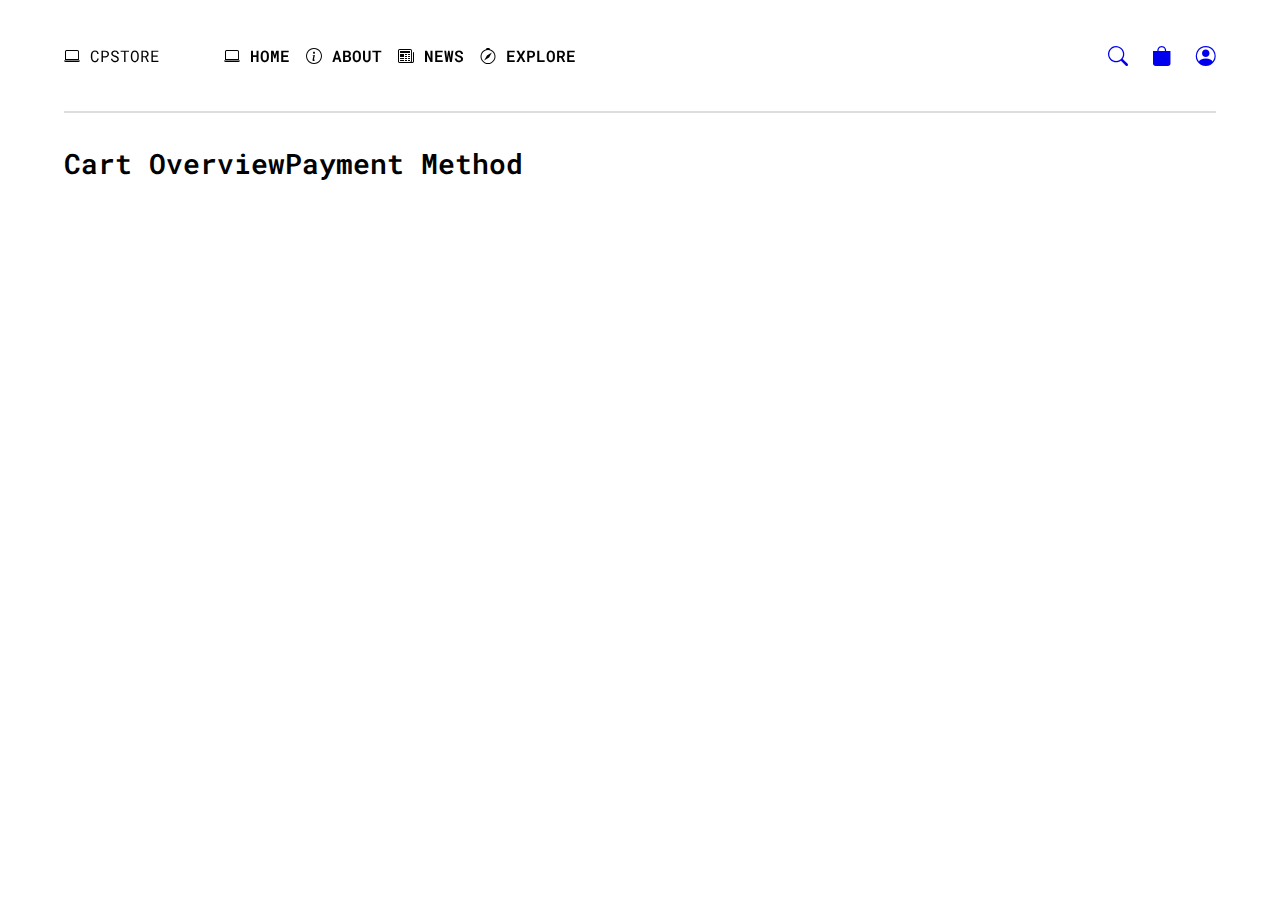
==== payment.html @ 53b77b37 "new update patch marketplace" ====
<!DOCTYPE html>
<html lang="en">
  <head>
    <meta charset="UTF-8" />
    <meta name="viewport" content="width=device-width, initial-scale=1.0" />
    <link
      rel="stylesheet"
      href="https://meyerweb.com/eric/tools/css/reset/reset.css"
    />
    <link rel="preconnect" href="https://fonts.googleapis.com" />
    <link rel="preconnect" href="https://fonts.gstatic.com" crossorigin />
    <link
      href="https://fonts.googleapis.com/css2?family=Roboto+Mono:ital,wght@0,100..700;1,100..700&display=swap"
      rel="stylesheet"
    />
    <link
      rel="stylesheet"
      href="https://cdn.jsdelivr.net/npm/bootstrap-icons@1.11.3/font/bootstrap-icons.min.css"
    />
    <link
      rel="stylesheet"
      href="https://fonts.googleapis.com/css2?family=Material+Symbols+Outlined:opsz,wght,FILL,GRAD@20..48,100..700,0..1,-50..200"
    />
    <script
      src="https://code.jquery.com/jquery-3.7.1.min.js"
      integrity="sha256-/JqT3SQfawRcv/BIHPThkBvs0OEvtFFmqPF/lYI/Cxo="
      crossorigin="anonymous"
    ></script>
    <link rel="stylesheet" href="styles/base.css" />
    <link rel="stylesheet" href="styles/payment.css" />
    <title>Payment P</title>
  </head>
  <body>
    <header class="mobile-nav">
      <div class="menu-toggle">
        <i class="bi bi-list"></i>
      </div>
      <div class="user-nav">
        <a href="#search" class="search-icon" aria-label="Search">
          <i class="bi bi-search"></i>
        </a>
        <a href="#cart" class="cart-icon" aria-label="Shopping Cart">
          <i class="bi bi-bag-fill"></i>
        </a>
        <a href="#profile" class="profile-icon" aria-label="User Profile">
          <i class="bi bi-person-circle"></i>
        </a>
      </div>
      <div class="menu-overlay">
        <nav>
          <a href="#"><i class="bi bi-laptop"></i> Home</a>
          <a href="#about"><i class="bi bi-info-circle"></i> About</a>
          <a href="#news"><i class="bi bi-newspaper"></i> News</a>
          <a href="./search.html"><i class="bi bi-compass"></i> Explore</a>
        </nav>
      </div>
    </header>
    <div class="menu-backdrop"></div>

    <!-- Navigasi Desktop -->
    <header class="desktop-nav">
      <div class="logo flex-center">
        <i class="bi bi-laptop"></i>
        <span>CPSTORE</span>
      </div>
      <nav>
        <a href="#device"><i class="bi bi-laptop"></i> Home</a>
        <a href="#about"><i class="bi bi-info-circle"></i> About</a>
        <a href="#news"><i class="bi bi-newspaper"></i> News</a>
        <a href="./search.html"><i class="bi bi-compass"></i> Explore</a>
      </nav>
      <div class="user-nav">
        <a href="#search" class="search-icon" aria-label="Search"
          ><i class="bi bi-search"></i
        ></a>
        <a href="#cart" class="cart-icon" aria-label="Shopping Cart"
          ><i class="bi bi-bag-fill"></i
        ></a>
        <a href="#profile" class="profile-icon" aria-label="User Profile"
          ><i class="bi bi-person-circle"></i
        ></a>
      </div>
    </header>
    <main>
      <section class="cart-overview">
        <h2 class="section-title">Cart Overview</h2>
      </section>
      <section class="payment-form">
        <h2 class="section-title">Payment Method</h2>
        <div class="">
          <div></div>
        </div>
      </section>
    </main>
  </body>
</html>
---- styles/base.css ----
html,
body {
  padding: 0 2rem;
  font-family: "Roboto Mono", monospace;
  font-optical-sizing: auto;
  font-style: normal;
}
/* navbar mode p */
:root {
  --primary: #ff2e8b;
  --secondary: #ffd8ea;
}

* {
  box-sizing: border-box;
  border: none;
  margin: 0;
  padding: 0;
  top: 0;
  left: 0;
  background: none;
  outline: none;
}
/* search-bar rules */
input {
  text-align: left;
}
#search-input {
  text-align: left;
}
h2 {
  font-size: 1.75rem;
  font-weight: 600;
}

header {
  position: sticky;
  top: 0;
  z-index: 100;
  background-color: transparent;
  border-bottom: 2px solid #ddd;
  height: 12.5vh;
  backdrop-filter: blur(3pc);
  width: 100%;
  justify-content: center;
  gap: 4rem;
  position: sticky;
  display: flex;
  justify-content: space-between;
  align-items: center;
  justify-items: center;
  margin-bottom: 2rem;
}

header .icon {
  height: 100%;
  font-size: 2rem;
}

nav {
  display: flex;
  margin-right: auto;
  gap: 1rem;
}

nav a {
  color: black;
  text-decoration: none;
  text-transform: uppercase;
  font-weight: 600;
}

.user-nav {
  display: flex;
  gap: 1.5rem;
}

.user-nav > * {
  display: block;
  font-size: 1.25rem;
}
@media screen and (max-width: 768px) {
  main {
    grid-template-columns: 100%;
  }
  .desktop-nav {
    display: none;
  }
  body,
  html {
    padding: 0;
    margin: 0;
    overflow-x: hidden;
  }
  .mobile-nav {
    display: flex;
    justify-content: space-between;
    align-items: center;
    height: 60px;
    position: fixed;
    top: 0;
    left: 0;
    width: 100%;
    background-color: #fff;
    box-shadow: 0 2px 5px rgba(0, 0, 0, 0.1);
    z-index: 1000;
    padding: 0 15px;
  }

  .menu-toggle {
    font-size: 30px;
    cursor: pointer;
  }

  .menu-overlay {
    display: block;
    position: fixed;
    top: 0;
    left: -100%;
    height: 100%;
    width: 50%;
    max-width: 300px;
    background-color: transparent;
    box-shadow: 2px 0 5px rgba(0, 0, 0, 0.1);
    transition: left 0.3s ease-in-out;
    z-index: -1;
  }

  .menu-overlay.active {
    left: 0; /* Muncul ke dalam layar */
  }

  .menu-overlay nav {
    display: flex;
    flex-direction: column;
    padding: 80px 30px 30px;
    gap: 1.5rem;
    background-color: #fff;
    height: 100vh;
  }

  .menu-overlay nav a {
    font-size: 18px;
    color: #333;
    text-decoration: none;
    transition: color 0.2s ease;
  }

  .menu-overlay nav a:hover {
    color: var(--primary);
  }

  /* Overlay gelap saat menu aktif */
  .menu-backdrop {
    display: none;
    position: fixed;
    top: 0;
    left: 0;
    width: 100%;
    height: 100%;
    background-color: rgba(0, 0, 0, 0.5);
    z-index: 998;
  }

  .menu-backdrop.active {
    display: block;
  }

  /* Menambahkan gaya untuk user-nav pada mobile-nav */
  .mobile-nav .user-nav {
    display: flex;
    align-items: center;
    gap: 1rem;
  }

  .mobile-nav .user-nav a {
    font-size: 20px;
    text-decoration: none;
    transition: color 0.2s ease;
  }

  .mobile-nav .user-nav a:hover {
    color: var(--primary);
  }

  .mobile-nav .user-nav a i {
    display: flex;
    align-items: center;
    justify-content: center;
  }

  .mobile-nav .user-nav .cart-icon i {
    font-size: 18px;
  }

  .mobile-nav .user-nav a i,
  .hero div,
  section {
    transition: transform 0.3s ease;
  }

  .mobile-nav .user-nav a i:hover,
  div:hover,
  section:hover {
    transform: scale(1);
  }
  .hero {
    margin-top: 4rem;
  }
  
}
@media screen and (min-width: 721px) {
  .mobile-nav,
  .menu-overlay,
  .menu-backdrop {
    display: none;
  }
}
---- styles/payment.css ----
main {
	height: 80vh;
	width: 100%;
	display: flex;
}
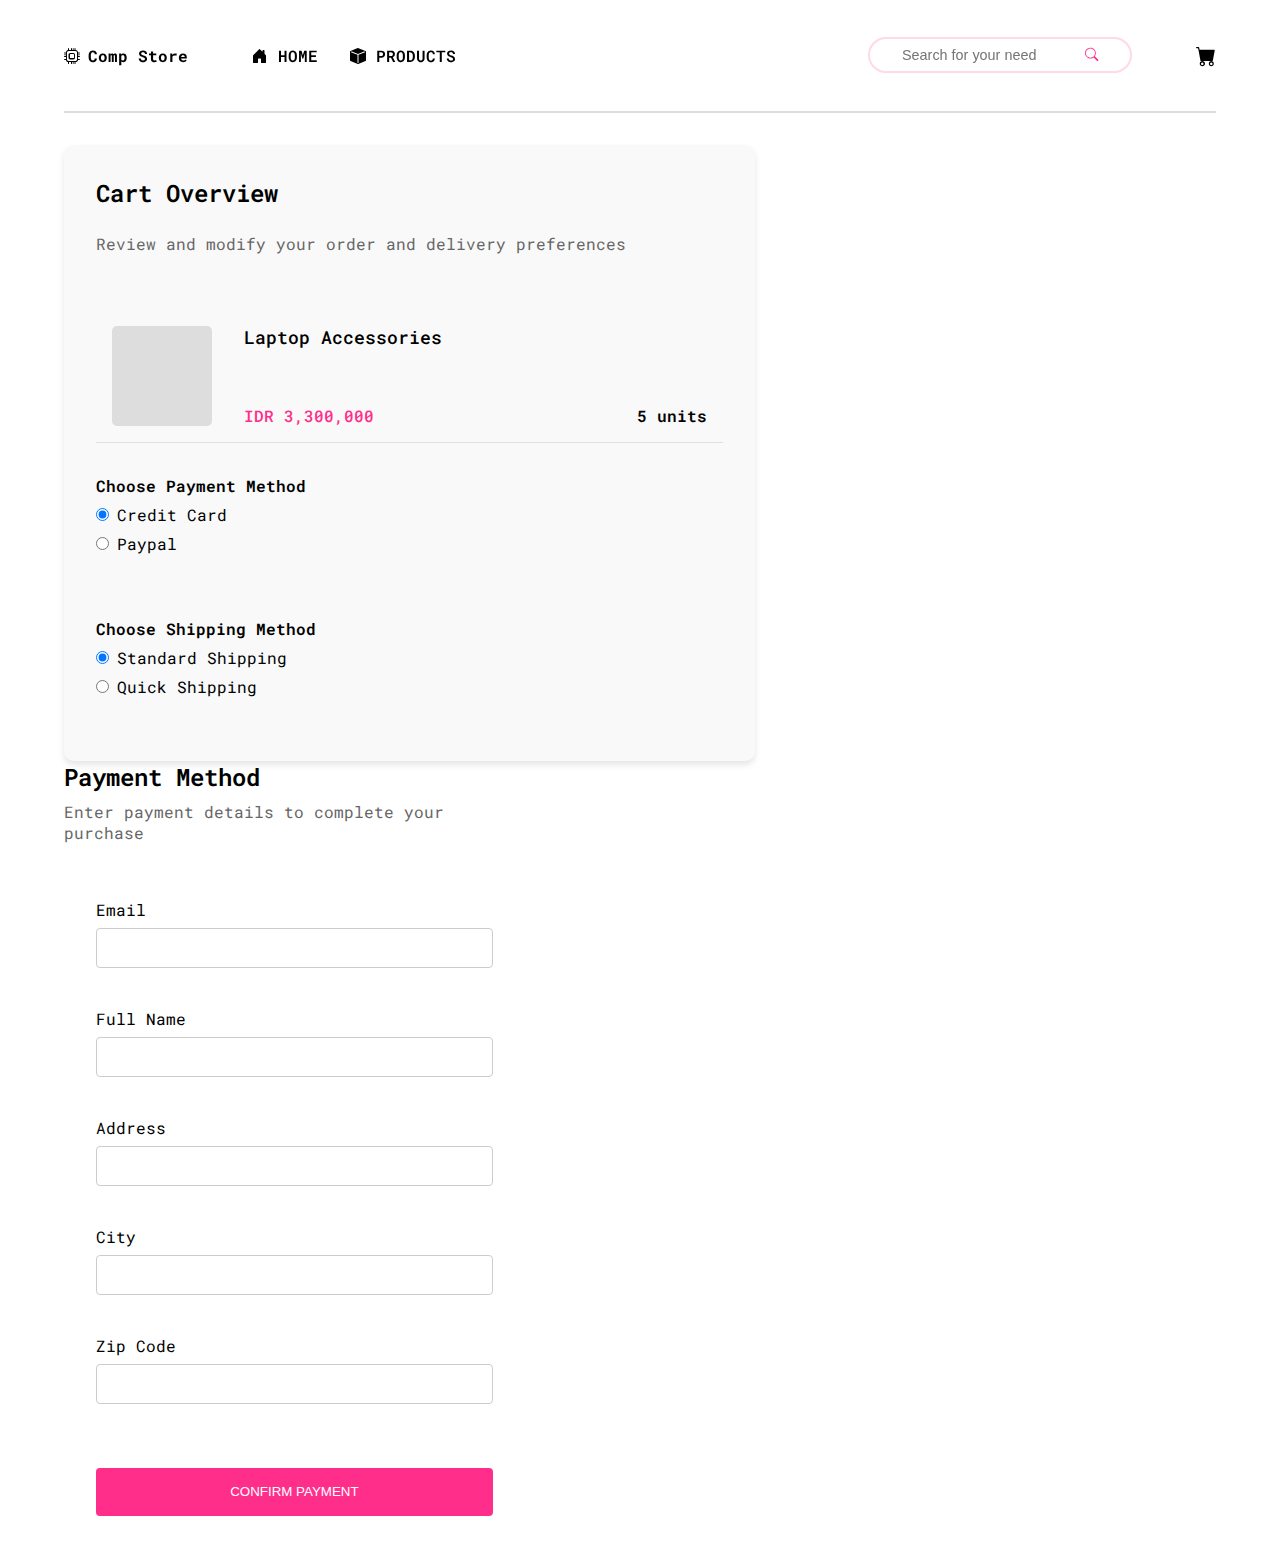
==== commit 12089415: "finishing" ====
--- a/payment.html
+++ b/payment.html
@@ -1,96 +1,157 @@
 <!DOCTYPE html>
 <html lang="en">
-  <head>
-    <meta charset="UTF-8" />
-    <meta name="viewport" content="width=device-width, initial-scale=1.0" />
-    <link
-      rel="stylesheet"
-      href="https://meyerweb.com/eric/tools/css/reset/reset.css"
-    />
-    <link rel="preconnect" href="https://fonts.googleapis.com" />
-    <link rel="preconnect" href="https://fonts.gstatic.com" crossorigin />
-    <link
-      href="https://fonts.googleapis.com/css2?family=Roboto+Mono:ital,wght@0,100..700;1,100..700&display=swap"
-      rel="stylesheet"
-    />
-    <link
-      rel="stylesheet"
-      href="https://cdn.jsdelivr.net/npm/bootstrap-icons@1.11.3/font/bootstrap-icons.min.css"
-    />
-    <link
-      rel="stylesheet"
-      href="https://fonts.googleapis.com/css2?family=Material+Symbols+Outlined:opsz,wght,FILL,GRAD@20..48,100..700,0..1,-50..200"
-    />
-    <script
-      src="https://code.jquery.com/jquery-3.7.1.min.js"
-      integrity="sha256-/JqT3SQfawRcv/BIHPThkBvs0OEvtFFmqPF/lYI/Cxo="
-      crossorigin="anonymous"
-    ></script>
-    <link rel="stylesheet" href="styles/base.css" />
-    <link rel="stylesheet" href="styles/payment.css" />
-    <title>Payment P</title>
-  </head>
-  <body>
-    <header class="mobile-nav">
-      <div class="menu-toggle">
-        <i class="bi bi-list"></i>
-      </div>
+
+<head>
+  <meta charset="UTF-8" />
+  <meta name="viewport" content="width=device-width, initial-scale=1.0" />
+  <link rel="stylesheet" href="https://meyerweb.com/eric/tools/css/reset/reset.css" />
+  <link rel="preconnect" href="https://fonts.googleapis.com" />
+  <link rel="preconnect" href="https://fonts.gstatic.com" crossorigin />
+  <link href="https://fonts.googleapis.com/css2?family=Roboto+Mono:ital,wght@0,100..700;1,100..700&display=swap"
+    rel="stylesheet" />
+  <link rel="stylesheet" href="https://cdn.jsdelivr.net/npm/bootstrap-icons@1.11.3/font/bootstrap-icons.min.css" />
+  <link rel="stylesheet"
+    href="https://fonts.googleapis.com/css2?family=Material+Symbols+Outlined:opsz,wght,FILL,GRAD@20..48,100..700,0..1,-50..200" />
+  <script src="https://code.jquery.com/jquery-3.7.1.min.js"
+    integrity="sha256-/JqT3SQfawRcv/BIHPThkBvs0OEvtFFmqPF/lYI/Cxo=" crossorigin="anonymous"></script>
+  <link rel="stylesheet" href="styles/base.css" />
+  <link rel="stylesheet" href="styles/payment.css" />
+  <title>Payment Product</title>
+</head>
+
+<body>
+  <!-- Navigasi Mobile -->
+  <header class="mobile-nav">
+    <div class="menu-toggle">
+      <i class="bi bi-list"></i>
+    </div>
+    <div class="user-nav">
+      <a href="#search" class="search-icon" aria-label="Search">
+        <i class="bi bi-search"></i>
+      </a>
+      <a href="#cart" class="cart-icon" aria-label="Shopping Cart">
+        <i class="bi bi-bag-fill"></i>
+      </a>
+      <a href="#profile" class="profile-icon" aria-label="User Profile">
+        <i class="bi bi-person-circle"></i>
+      </a>
+    </div>
+    <div class="menu-overlay">
+      <nav>
+        <a href="index.html"><i class="bi bi-laptop"></i> Home</a>
+        <a href="#about"><i class="bi bi-info-circle"></i> About</a>
+        <a href="#news"><i class="bi bi-newspaper"></i> News</a>
+        <a href="search.html"><i class="bi bi-compass"></i> Explore</a>
+      </nav>
+    </div>
+  </header>
+  <div class="menu-backdrop"></div>
+
+  <!-- Navigasi Desktop -->
+  <header class="desktop-nav">
+      <a href="index.html" class="logo flex-center"><i class="bi bi-cpu"></i> Comp Store</a>
+      <nav>
+        <a href="index.html"><i class="bi bi-house-door-fill"></i> Home</a>
+        <a href="product.html"><i class="bi bi-box-fill"></i> Products</a>
+				<form class="search-input" action="search.html">
+					<input
+						type="text"
+						name="search"
+						placeholder="Search for your need"
+					/>
+					<button type="submit">
+						<i class="bi bi-search"></i>
+					</button>
+				</form>
+      </nav>
       <div class="user-nav">
-        <a href="#search" class="search-icon" aria-label="Search">
-          <i class="bi bi-search"></i>
-        </a>
-        <a href="#cart" class="cart-icon" aria-label="Shopping Cart">
-          <i class="bi bi-bag-fill"></i>
-        </a>
-        <a href="#profile" class="profile-icon" aria-label="User Profile">
-          <i class="bi bi-person-circle"></i>
-        </a>
-      </div>
-      <div class="menu-overlay">
-        <nav>
-          <a href="#"><i class="bi bi-laptop"></i> Home</a>
-          <a href="#about"><i class="bi bi-info-circle"></i> About</a>
-          <a href="#news"><i class="bi bi-newspaper"></i> News</a>
-          <a href="./search.html"><i class="bi bi-compass"></i> Explore</a>
-        </nav>
+        <a href="cart.html">
+					<i class="bi bi-cart-fill"></i>
+				</a>
       </div>
     </header>
-    <div class="menu-backdrop"></div>
 
-    <!-- Navigasi Desktop -->
-    <header class="desktop-nav">
-      <div class="logo flex-center">
-        <i class="bi bi-laptop"></i>
-        <span>CPSTORE</span>
-      </div>
-      <nav>
-        <a href="#device"><i class="bi bi-laptop"></i> Home</a>
-        <a href="#about"><i class="bi bi-info-circle"></i> About</a>
-        <a href="#news"><i class="bi bi-newspaper"></i> News</a>
-        <a href="./search.html"><i class="bi bi-compass"></i> Explore</a>
-      </nav>
-      <div class="user-nav">
-        <a href="#search" class="search-icon" aria-label="Search"
-          ><i class="bi bi-search"></i
-        ></a>
-        <a href="#cart" class="cart-icon" aria-label="Shopping Cart"
-          ><i class="bi bi-bag-fill"></i
-        ></a>
-        <a href="#profile" class="profile-icon" aria-label="User Profile"
-          ><i class="bi bi-person-circle"></i
-        ></a>
-      </div>
-    </header>
-    <main>
+  <main>
+    <form id="paymentForm">
       <section class="cart-overview">
         <h2 class="section-title">Cart Overview</h2>
+        <p class="section-description">
+          <!-- Tinjau dan ubah pesanan serta preferensi pengiriman Anda -->
+          Review and modify your order and delivery preferences
+        </p>
+        <div class="cart-list">
+          <div class="product">
+            <div class="product-image"></div>
+            <div class="product-detail">
+              <div class="product-title">Laptop Accessories</div>
+              <div class="product-bought">
+                <div class="product-price">IDR 3,300,000</div>
+                <div class="product-quantity">5 units</div>
+              </div>
+            </div>
+          </div>
+        </div>
+        <div class="input-div">
+          <h4>Choose Payment Method</h4>
+          <label for="payment1">
+            <input type="radio" name="payment-method" id="payment1" value="credit-card" checked />
+            Credit Card
+          </label>
+          <label for="payment2">
+            <input type="radio" name="payment-method" id="payment2" value="paypal" />
+            Paypal
+          </label>
+        </div>
+        <div class="input-div">
+          <h4>Choose Shipping Method</h4>
+          <label for="shipping1">
+            <input type="radio" name="shipping-method" id="shipping1" value="standard" checked />
+            Standard Shipping
+          </label>
+          <label for="shipping2">
+            <input type="radio" name="shipping-method" id="shipping2" value="quick" />
+            Quick Shipping
+          </label>
+        </div>
       </section>
       <section class="payment-form">
         <h2 class="section-title">Payment Method</h2>
-        <div class="">
-          <div></div>
+        <p class="section-description">
+          <!-- Masukkan pembayaran untuk menyelesaikan pembelian Anda -->
+          Enter payment details to complete your purchase
+        </p>
+        <div class="buyer-form">
+          <div class="input-div">
+            <label for="email">Email</label>
+            <input type="email" name="email" id="email" required />
+          </div>
+          <div class="input-div">
+            <label for="name">Full Name</label>
+            <input type="text" name="name" id="name" required />
+          </div>
+          <div class="input-div">
+            <label for="address">Address</label>
+            <input type="text" name="address" id="address" required />
+          </div>
+          <div class="input-div">
+            <label for="city">City</label>
+            <input type="text" name="city" id="city" required />
+          </div>
+          <div class="input-div">
+            <label for="zipcode">Zip Code</label>
+            <input type="text" name="zipcode" id="zipcode" required />
+          </div>
+          <button class="confirm-btn" type="submit">Confirm Payment</button>
         </div>
       </section>
-    </main>
-  </body>
-</html>
+    </form>
+  </main>
+
+  <footer class="footer-end">
+    <!-- Footer content here -->
+  </footer>
+
+  <script src="script.js"></script>
+</body>
+
+</html>--- a/styles/base.css
+++ b/styles/base.css
@@ -5,6 +5,7 @@
   font-optical-sizing: auto;
   font-style: normal;
 }
+
 /* navbar mode p */
 :root {
   --primary: #ff2e8b;
@@ -21,13 +22,16 @@
   background: none;
   outline: none;
 }
+
 /* search-bar rules */
 input {
   text-align: left;
 }
+
 #search-input {
   text-align: left;
 }
+
 h2 {
   font-size: 1.75rem;
   font-weight: 600;
@@ -52,6 +56,14 @@
   margin-bottom: 2rem;
 }
 
+header .logo {
+	display: flex;
+	gap: 0.5rem;
+	color: black;
+	font-weight: 700;
+	text-decoration: none;
+}
+
 header .icon {
   height: 100%;
   font-size: 2rem;
@@ -59,8 +71,9 @@
 
 nav {
   display: flex;
-  margin-right: auto;
-  gap: 1rem;
+	align-items: center;
+  gap: 2rem;
+	flex-grow: 1;
 }
 
 nav a {
@@ -75,23 +88,58 @@
   gap: 1.5rem;
 }
 
-.user-nav > * {
+.user-nav>* {
+	color: black;
   display: block;
   font-size: 1.25rem;
 }
+
+nav .search-input {
+	width: 30%;
+  display: flex;
+  gap: 1rem;
+  padding: 0.5rem 2rem;
+  border: 2px solid var(--secondary);
+  border-radius: 9999px;
+  background-color: #fff;
+  transition: all 0.3s ease;
+	margin-left: auto;
+}
+
+nav .search-input:focus-within {
+  border-color: var(--primary);
+}
+
+nav .search-input input {
+  width: 100%;
+  border: none;
+  outline: none;
+  font-size: 0.9rem;
+}
+
+nav .search-input button {
+  background: none;
+  border: none;
+  cursor: pointer;
+  color: var(--primary);
+}
+
 @media screen and (max-width: 768px) {
   main {
     grid-template-columns: 100%;
   }
+
   .desktop-nav {
     display: none;
   }
+
   body,
   html {
     padding: 0;
     margin: 0;
     overflow-x: hidden;
   }
+
   .mobile-nav {
     display: flex;
     justify-content: space-between;
@@ -127,7 +175,8 @@
   }
 
   .menu-overlay.active {
-    left: 0; /* Muncul ke dalam layar */
+    left: 0;
+    /* Muncul ke dalam layar */
   }
 
   .menu-overlay nav {
@@ -204,15 +253,17 @@
   section:hover {
     transform: scale(1);
   }
+
   .hero {
     margin-top: 4rem;
   }
-  
-}
+}
+
 @media screen and (min-width: 721px) {
+
   .mobile-nav,
   .menu-overlay,
   .menu-backdrop {
     display: none;
   }
-}
+}--- a/styles/payment.css
+++ b/styles/payment.css
@@ -1,5 +1,274 @@
-main {
-	height: 80vh;
-	width: 100%;
-	display: flex;
-}+/* Gaya umum untuk form */
+.buyer-form {
+  width: 100%;
+  max-width: 1200px;
+  margin: 0 auto;
+  padding: 2rem;
+  display: flex;
+  gap: 2rem;
+}
+
+/* Gaya untuk bagian tinjauan keranjang */
+.cart-overview {
+  width: 60%;
+  background-color: #f9f9f9;
+  padding: 2rem;
+  border-radius: 10px;
+  box-shadow: 0 4px 6px rgba(0, 0, 0, 0.1);
+  display: flex;
+  flex-direction: column;
+  gap: 2rem;
+}
+
+.cart-overview .section-description {
+  margin-top: -1rem;
+}
+
+.cart-overview .cart-list {
+  max-height: 40vh;
+  overflow-y: auto;
+}
+
+/* Gaya untuk produk dalam keranjang */
+.product {
+  display: flex;
+  gap: 2rem;
+  padding: 1rem;
+  border-bottom: 1px solid #e0e0e0;
+}
+
+.product .product-image {
+  width: 100px;
+  height: 100px;
+  background-color: #ddd;
+  border-radius: 5px;
+}
+
+.product .product-detail {
+  flex: 1;
+  display: flex;
+  flex-direction: column;
+  justify-content: space-between;
+}
+
+.product-detail .product-title {
+  font-size: 1.1rem;
+  font-weight: 500;
+}
+
+.product-detail .product-bought {
+  display: flex;
+  justify-content: space-between;
+  align-items: center;
+}
+
+.product-bought .product-price {
+  color: var(--primary);
+  font-weight: 500;
+}
+
+.product-bought .product-quantity {
+  font-weight: 600;
+}
+
+/* Gaya untuk input div */
+.input-div {
+  margin-bottom: 1.5rem;
+}
+
+.input-div h4 {
+  font-weight: 600;
+  margin-bottom: 0.5rem;
+}
+
+.input-div label {
+  display: flex;
+  align-items: center;
+  margin-bottom: 0.5rem;
+}
+
+.input-div input[type="radio"] {
+  margin-right: 0.5rem;
+}
+
+/* Gaya untuk form pembayaran */
+.payment-form {
+  width: 40%;
+}
+
+.section-title {
+  font-size: 1.5rem;
+  margin-bottom: 0.5rem;
+}
+
+.section-description {
+  margin-bottom: 1.5rem;
+  color: #666;
+}
+
+.buyer-form {
+  display: flex;
+  flex-direction: column;
+  gap: 1rem;
+}
+
+.payment-form .buyer-form .input-div {
+  display: flex;
+  flex-direction: column;
+}
+
+.payment-form .buyer-form input {
+  height: 2.5rem;
+  width: 100%;
+  border: 1px solid #ccc;
+  border-radius: 4px;
+  padding: 0 0.5rem;
+  transition: border-color 0.3s ease;
+}
+
+.payment-form .buyer-form input:focus {
+  border-color: var(--primary);
+  outline: none;
+}
+
+.payment-form .buyer-form .confirm-btn {
+  margin-top: 1.5rem;
+  width: 100%;
+  height: 3rem;
+  text-transform: uppercase;
+  background-color: var(--primary);
+  color: white;
+  border: none;
+  border-radius: 4px;
+  cursor: pointer;
+  transition: background-color 0.3s ease;
+}
+
+.payment-form .buyer-form .confirm-btn:hover {
+  background-color: darken(var(--primary), 10%);
+}
+@media (max-width: 768px) {
+  form {
+    flex-direction: column;
+    padding: 1rem;
+  }
+
+  .cart-overview,
+  .payment-form {
+    width: 100%;
+    padding: 1rem 0;
+  }
+
+  .section-title {
+    font-size: 1.3rem;
+    margin-bottom: 0.3rem;
+  }
+
+  .section-description {
+    font-size: 0.85rem;
+    margin-bottom: 1rem;
+  }
+
+  .cart-list .product {
+    flex-direction: row;
+    align-items: center;
+    margin-bottom: 1rem;
+  }
+
+  .cart-list .product-image {
+    width: 80px;
+    height: 80px;
+    margin-right: 1rem;
+    margin-bottom: 0;
+  }
+
+  .cart-list .product-detail {
+    width: calc(100% - 80px);
+    text-align: left;
+  }
+.cart-list .product-title {
+  margin: 10px;
+}
+.cart-list .product-quantity{
+  font-size: smaller;
+  margin-top:20px;
+}
+  .input-div {
+    margin-bottom: 0.8rem;
+  }
+
+  .payment-form .buyer-form input {
+    height: 2.5rem;
+    font-size: 1rem;
+  }
+
+  .payment-form .buyer-form .confirm-btn {
+    height: 3rem;
+    font-size: 1rem;
+    margin-top: 1rem;
+  }
+
+  /* Menambahkan ruang antara bagian cart overview dan payment form */
+  .cart-overview {
+    margin-bottom: 2rem;
+  }
+  
+}
+
+@keyframes fadeIn {
+  from { opacity: 0; transform: translateY(20px); }
+  to { opacity: 1; transform: translateY(0); }
+}
+
+.cart-overview,
+.payment-form {
+  animation: fadeIn 0.5s ease-out;
+}
+
+input[type="radio"] + label {
+  cursor: pointer;
+  transition: color 0.3s ease;
+}
+
+input[type="radio"]:hover + label {
+  color: var(--primary);
+}
+
+input:focus,
+button:focus {
+  outline: 2px solid var(--primary);
+  outline-offset: 2px;
+}
+
+/* Pesan error styling */
+.error-message {
+  color: #ff0000;
+  font-size: 0.85rem;
+  margin-top: 0.25rem;
+}
+
+/* Loading indicator untuk tombol konfirmasi */
+.confirm-btn.loading {
+  position: relative;
+  color: transparent;
+}
+
+.confirm-btn.loading::after {
+  content: "";
+  position: absolute;
+  width: 16px;
+  height: 16px;
+  top: 50%;
+  left: 50%;
+  margin-top: -8px;
+  margin-left: -8px;
+  border: 2px solid #ffffff;
+  border-top: 2px solid transparent;
+  border-radius: 50%;
+  animation: spin 1s linear infinite;
+}
+
+@keyframes spin {
+  0% { transform: rotate(0deg); }
+  100% { transform: rotate(360deg); }
+}
